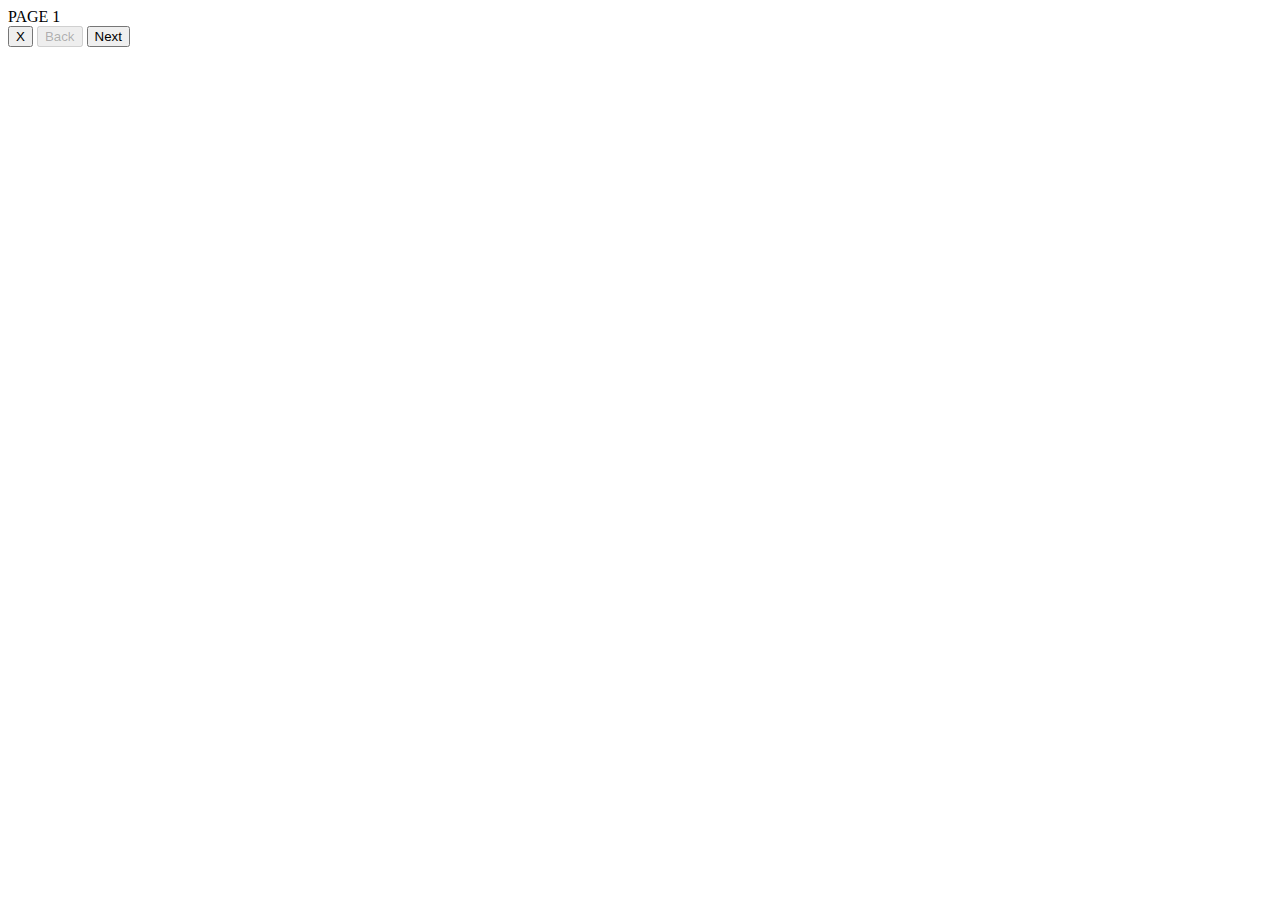
==== index.html @ 1f310f3a "first commit" ====
<!doctype html>
<html lang="en">
<head>
    <meta charset="UTF-8">
    <meta name="viewport"
          content="width=device-width, user-scalable=no, initial-scale=1.0, maximum-scale=1.0, minimum-scale=1.0">
    <meta http-equiv="X-UA-Compatible" content="ie=edge">
    <link rel="stylesheet" type="text/css" href="style.css">
    <title>Page1</title>
</head>
<body>
<div>PAGE 1</div>
<button id="closeWindow"> X </button>
<!--<div id="page1" class="close">page1</div>
<div id="page2" class="close">page2</div>
<div id="page3" class="open">page3</div>-->
<button id="back">Back</button>
<button id="next">Next</button>
<script src="script.js"></script>
</body>
</html>
---- style.css ----
.open {
    display: block;
}
.close {
    display: none;
}
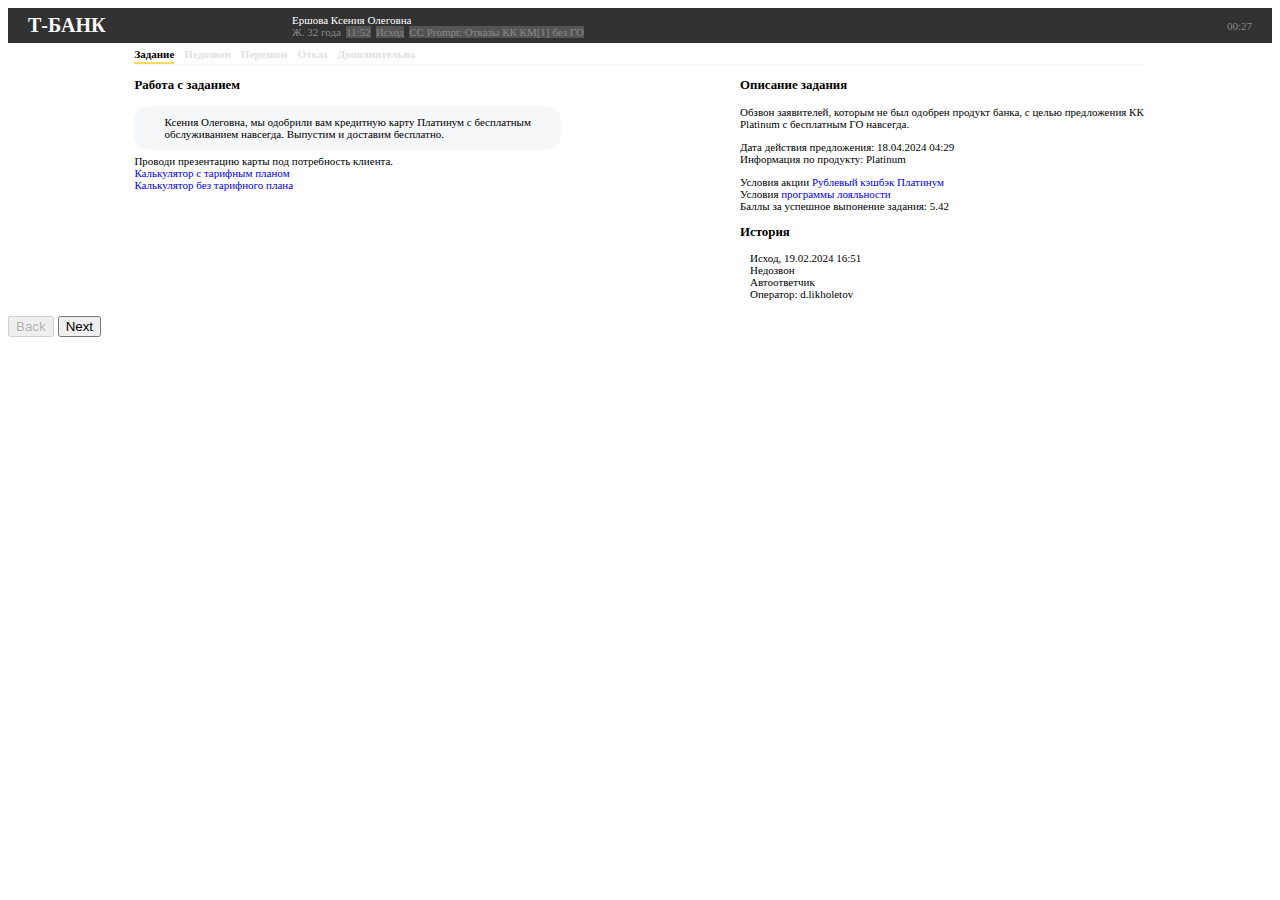
==== commit ac4c8967: "'secondCommit'" ====
--- a/index.html
+++ b/index.html
@@ -9,12 +9,70 @@
     <title>Page1</title>
 </head>
 <body>
-<div>PAGE 1</div>
-<button id="closeWindow"> X </button>
-<!--<div id="page1" class="close">page1</div>
-<div id="page2" class="close">page2</div>
-<div id="page3" class="open">page3</div>-->
-<button id="back">Back</button>
+<div class="page_one" id="page_id">
+    <header class="pageOne-header">
+        <div class="pageOne-header_label">Т-БАНК</div>
+        <div class="pageOne-header_info">
+            <div class="pageOne-header_client-info1">Ершова Ксения Олеговна</div>
+            <div class="pageOne-header_client-info2">
+                <div class="pageOne-header_info-item pageOne-header_info-item-age">Ж. 32 года</div>
+                <div class="pageOne-header_info-item">11:52</div>
+                <div class="pageOne-header_info-item">Исход</div>
+                <div class="pageOne-header_info-item">CC Prompt: Отказы КК КМ[1] без ГО</div>
+            </div>
+        </div>
+        <div class="pageOne-header_call-panel">
+            <div class="pageOne-header_timer">00:27</div>
+            <div class="pageOne-header_transfer"></div>
+            <div class="pageOne-header_microphone"></div>
+            <div class="pageOne-header_call-drop"></div>
+        </div>
+    </header>
+    <main>
+        <nav class="pageOne-main_navigation">
+            <ul class="pageOne-main_navigation-list">
+                <li class="active-list">Задание</li>
+                <li>Недозвон</li>
+                <li>Перезвон</li>
+                <li>Отказ</li>
+                <li>Дополнительно</li>
+            </ul>
+        </nav>
+        <div class="pageOne-main">
+            <div class="pageOne-main_content">
+                <h3>Работа с заданием</h3>
+                <div class="pageOne-main_sp">
+                    <span>Ксения Олеговна, мы одобрили вам кредитную карту Платинум с бесплатным
+                        <br/>обслуживанием навсегда. Выпустим и доставим бесплатно.</span>
+                </div>
+                <div>
+                    <span>Проводи презентацию карты под потребность клиента.</span>
+                    <br/><a href="#">Калькулятор с тарифным планом</a>
+                    <br/><a href="#">Калькулятор без тарифного плана</a>
+                </div>
+            </div>
+            <div class="pageOne-main_sidebar">
+                <h3>Описание задания</h3>
+                <p>Обзвон заявителей, которым не был одобрен продукт банка, с целью предложения КК Platinum с бесплатным ГО навсегда.</p>
+                <p>Дата действия предложения: 18.04.2024 04:29
+                    <br/>Информация по продукту: Platinum </p>
+                <p>Условия акции <a href="#">Рублевый кэшбэк Платинум</a>
+                    <br/>Условия <a href="#">программы лояльности</a>
+                    <br/>Баллы за успешное выпонение задания: 5.42
+                </p>
+
+                <h3>История</h3>
+                <ul class="pageOne-main_sidebar-list">
+                    <li>Исход, 19.02.2024 16:51</li>
+                    <li>Недозвон</li>
+                    <li>Автоответчик</li>
+                    <li>Оператор: d.likholetov</li>
+                </ul>
+            </div>
+        </div>
+    </main>
+</div>
+<button id="back" disabled>Back</button>
 <button id="next">Next</button>
 <script src="script.js"></script>
 </body>
--- a/style.css
+++ b/style.css
@@ -1,6 +1,119 @@
-.open {
-    display: block;
+#page_id {
+    display: flex;
+    flex-direction: column;
+    font-family: "Calibri";
+    font-size: 11px;
+    align-items: center;
+
 }
-.close {
-    display: none;
+
+header {
+
 }
+
+/*   PAGE 1   */
+.page_one a{
+    text-decoration: none;
+}
+/*  HEADER */
+.pageOne-header {
+    display: flex;
+    flex-direction: row;
+    justify-content: space-between;
+    align-items: center;
+    background-color: #323232;
+    color: #FFFFFF;
+    height: 35px;
+    width: 100%;
+}
+
+.pageOne-header_label {
+    font-size: 20px;
+    font-weight: bold;
+    margin: 0 20px;
+}
+
+.pageOne-header_info {
+    display: flex;
+    flex-direction: column;
+    flex-basis: 60%;
+    text-align: left;
+    margin: 0 20px;
+}
+.pageOne-header_client-info1 {
+    padding-left: 5px;
+}
+.pageOne-header_client-info2 {
+    display: flex;
+    flex-direction: row;
+}
+
+.pageOne-header_info-item {
+    margin-left: 5px;
+    background-color: #545454;
+    color: #898989;
+}
+
+.pageOne-header_info-item-age {
+    background-color: #323232;
+}
+.pageOne-header_call-panel {
+    margin: 0 20px;
+}
+.pageOne-header_timer {
+    color: #898989
+}
+/*  MAIN  */
+main {
+    display: flex;
+    flex-direction: column;
+    /*background-color: #898989;*/
+    width: 80%;
+    padding: 5px;
+}
+.pageOne-main_navigation {
+    border-bottom: 1px solid #F6F7F9;
+}
+.pageOne-main_navigation-list {
+    display: flex;
+    flex-direction: row;
+    list-style: none;
+    margin: 0;
+    padding: 0;
+}
+.pageOne-main_navigation-list li {
+    font-weight: bold;
+    color: #e1e1e2;
+    margin-right: 10px;
+    padding-bottom: 2px;
+}
+.pageOne-main_navigation-list li.active-list {
+    color: #000000;
+    border-bottom: 2px solid #FADD56;
+}
+.pageOne-main {
+    display: flex;
+    flex-direction: row;
+}
+.pageOne-main_content {
+    flex-basis: 85%;
+    display: flex;
+    flex-direction: column;
+}
+.pageOne-main_sp {
+    padding: 10px 30px;
+    margin-bottom: 5px;
+    border-radius: 15px;
+    background-color: #F6F7F9;
+    align-self: flex-start;
+}
+.pageOne-main_sidebar-list {
+    list-style: none;
+    padding-left: 10px;
+}
+.pageOne-main_sidebar-list li:first-child:after {
+    /*content: '';
+    height: 5px;
+    width: 5px;*/
+    background-color: #FADD56;
+}
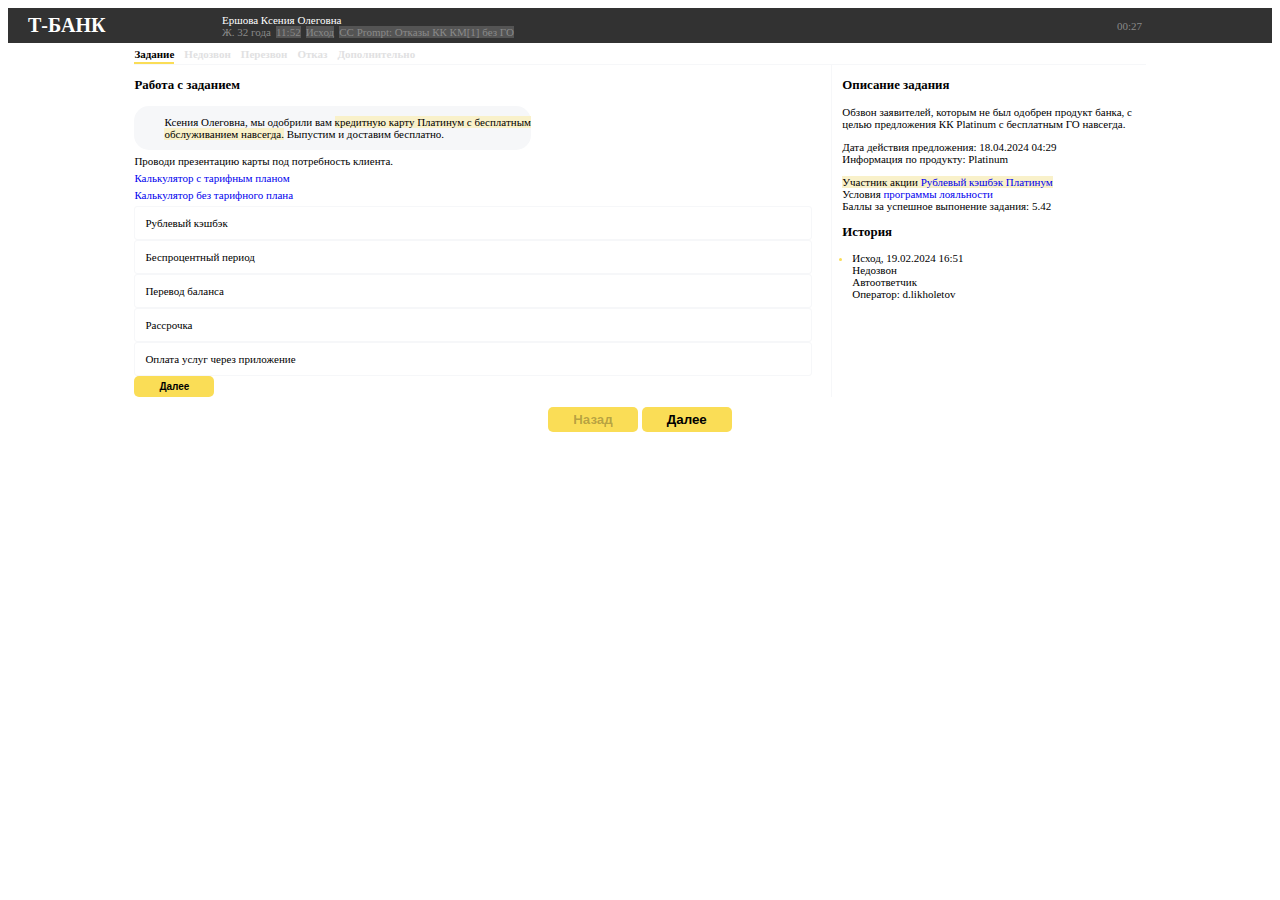
==== commit fb0acda7: "thirdCommit" ====
--- a/index.html
+++ b/index.html
@@ -5,8 +5,14 @@
     <meta name="viewport"
           content="width=device-width, user-scalable=no, initial-scale=1.0, maximum-scale=1.0, minimum-scale=1.0">
     <meta http-equiv="X-UA-Compatible" content="ie=edge">
+    <link rel='stylesheet' href='https://cdn-uicons.flaticon.com/2.4.2/uicons-bold-rounded/css/uicons-bold-rounded.css'>
+    <link rel='stylesheet' href='https://cdn-uicons.flaticon.com/2.4.2/uicons-solid-rounded/css/uicons-solid-rounded.css'>
+    <link rel='stylesheet' href='https://cdn-uicons.flaticon.com/2.4.2/uicons-regular-straight/css/uicons-regular-straight.css'>
+    <link rel='stylesheet' href='https://cdn-uicons.flaticon.com/2.4.2/uicons-thin-straight/css/uicons-thin-straight.css'>
+
+    <link rel='stylesheet' href='https://cdn-uicons.flaticon.com/2.4.2/uicons-regular-rounded/css/uicons-regular-rounded.css'>
     <link rel="stylesheet" type="text/css" href="style.css">
-    <title>Page1</title>
+    <title>Интерфейс 1</title>
 </head>
 <body>
 <div class="page_one" id="page_id">
@@ -22,13 +28,13 @@
             </div>
         </div>
         <div class="pageOne-header_call-panel">
-            <div class="pageOne-header_timer">00:27</div>
-            <div class="pageOne-header_transfer"></div>
-            <div class="pageOne-header_microphone"></div>
-            <div class="pageOne-header_call-drop"></div>
+            <div class="pageOne-header_call-item pageOne-header_timer">00:27</div>
+            <div class="pageOne-header_call-item"> <i class="fi fi-br-call-outgoing"></i></div>
+            <div class="pageOne-header_call-item"> <i class="fi fi-rs-circle-microphone"></i></div>
+            <div class="pageOne-header_call-item"> <i class="fi fi-sr-square-phone-hangup"></i></div>
         </div>
     </header>
-    <main>
+    <main class="pageOne-main">
         <nav class="pageOne-main_navigation">
             <ul class="pageOne-main_navigation-list">
                 <li class="active-list">Задание</li>
@@ -38,17 +44,45 @@
                 <li>Дополнительно</li>
             </ul>
         </nav>
-        <div class="pageOne-main">
+        <div class="pageOne-main_content-center">
             <div class="pageOne-main_content">
                 <h3>Работа с заданием</h3>
                 <div class="pageOne-main_sp">
-                    <span>Ксения Олеговна, мы одобрили вам кредитную карту Платинум с бесплатным
-                        <br/>обслуживанием навсегда. Выпустим и доставим бесплатно.</span>
+                    <div class="pageOne-main_sp-item"><i class="fi fi-rr-volume"></i></div>
+                    <div class="pageOne-main_sp-item">
+                        <span>Ксения Олеговна, мы одобрили вам <span class="mark">кредитную карту Платинум с бесплатным
+                        <br/>обслуживанием навсегда.</span> Выпустим и доставим бесплатно.</span>
+                    </div>
                 </div>
                 <div>
-                    <span>Проводи презентацию карты под потребность клиента.</span>
-                    <br/><a href="#">Калькулятор с тарифным планом</a>
-                    <br/><a href="#">Калькулятор без тарифного плана</a>
+                    <div class="pageOne-main_help-item">Проводи презентацию карты под потребность клиента.</div>
+                    <div class="pageOne-main_help-item"><a href="#">Калькулятор с тарифным планом</a></div>
+                    <div class="pageOne-main_help-item"><a href="#">Калькулятор без тарифного плана</a></div>
+                </div>
+                <div class="pageOne-main_burger">
+                    <div class="pageOne-main_burger-item">
+                        <div>Рублевый кэшбэк</div>
+                        <div><i class="fi fi-ts-angle-small-down"></i></div>
+                    </div>
+                    <div class="pageOne-main_burger-item">
+                        <div>Беспроцентный период</div>
+                        <div><i class="fi fi-ts-angle-small-down"></i></div>
+                    </div>
+                    <div class="pageOne-main_burger-item">
+                        <div>Перевод баланса</div>
+                        <div><i class="fi fi-ts-angle-small-down"></i></div>
+                    </div>
+                    <div class="pageOne-main_burger-item">
+                        <div>Рассрочка</div>
+                        <div><i class="fi fi-ts-angle-small-down"></i></div>
+                    </div>
+                    <div class="pageOne-main_burger-item">
+                        <div>Оплата услуг через приложение</div>
+                        <div><i class="fi fi-ts-angle-small-down"></i></div>
+                    </div>
+                </div>
+                <div>
+                    <button class="page-buttons pageOne-main_button">Далее</button>
                 </div>
             </div>
             <div class="pageOne-main_sidebar">
@@ -56,14 +90,13 @@
                 <p>Обзвон заявителей, которым не был одобрен продукт банка, с целью предложения КК Platinum с бесплатным ГО навсегда.</p>
                 <p>Дата действия предложения: 18.04.2024 04:29
                     <br/>Информация по продукту: Platinum </p>
-                <p>Условия акции <a href="#">Рублевый кэшбэк Платинум</a>
+                <p><span class="mark">Участник акции <a href="#">Рублевый кэшбэк Платинум</a></span>
                     <br/>Условия <a href="#">программы лояльности</a>
                     <br/>Баллы за успешное выпонение задания: 5.42
                 </p>
-
                 <h3>История</h3>
                 <ul class="pageOne-main_sidebar-list">
-                    <li>Исход, 19.02.2024 16:51</li>
+                    <li id="mark-list-item">Исход, 19.02.2024 16:51</li>
                     <li>Недозвон</li>
                     <li>Автоответчик</li>
                     <li>Оператор: d.likholetov</li>
@@ -72,8 +105,10 @@
         </div>
     </main>
 </div>
-<button id="back" disabled>Back</button>
-<button id="next">Next</button>
+<div class="page-buttons_panel">
+    <button class="page-buttons" id="back" disabled>Назад</button>
+    <button class="page-buttons" id="next">Далее</button>
+</div>
 <script src="script.js"></script>
 </body>
 </html>--- a/style.css
+++ b/style.css
@@ -4,11 +4,21 @@
     font-family: "Calibri";
     font-size: 11px;
     align-items: center;
-
-}
-
-header {
-
+}
+.page-buttons_panel {
+    text-align: center;
+    margin-top: 5px;
+}
+.page-buttons {
+    background-color: #FADD56;
+    border: none;
+    border-radius: 5px;
+    padding: 5px 25px;
+    font-weight: bold;
+ }
+.page-buttons:hover {
+    cursor: pointer;
+    opacity: .8;
 }
 
 /*   PAGE 1   */
@@ -26,13 +36,11 @@
     height: 35px;
     width: 100%;
 }
-
 .pageOne-header_label {
     font-size: 20px;
     font-weight: bold;
     margin: 0 20px;
 }
-
 .pageOne-header_info {
     display: flex;
     flex-direction: column;
@@ -47,27 +55,29 @@
     display: flex;
     flex-direction: row;
 }
-
 .pageOne-header_info-item {
     margin-left: 5px;
     background-color: #545454;
     color: #898989;
 }
-
 .pageOne-header_info-item-age {
     background-color: #323232;
 }
 .pageOne-header_call-panel {
-    margin: 0 20px;
+    margin: 20px 50px;
+    display: flex;
+    flex-direction: row;
+}
+.pageOne-header_call-item {
+    margin-right: 20px;
 }
 .pageOne-header_timer {
     color: #898989
 }
 /*  MAIN  */
-main {
-    display: flex;
-    flex-direction: column;
-    /*background-color: #898989;*/
+.pageOne-main {
+    display: flex;
+    flex-direction: column;
     width: 80%;
     padding: 5px;
 }
@@ -91,29 +101,123 @@
     color: #000000;
     border-bottom: 2px solid #FADD56;
 }
-.pageOne-main {
-    display: flex;
-    flex-direction: row;
+.pageOne-main_content-center {
+    display: flex;
+    flex-direction: row;
+    justify-content: space-between;
 }
 .pageOne-main_content {
-    flex-basis: 85%;
+    flex-basis: 67%;
     display: flex;
     flex-direction: column;
 }
 .pageOne-main_sp {
-    padding: 10px 30px;
+    display: flex;
+    flex-direction: row;
+    align-items: center;
+    justify-content: space-between;
     margin-bottom: 5px;
     border-radius: 15px;
     background-color: #F6F7F9;
     align-self: flex-start;
 }
+.pageOne-main_sp-item {
+    padding: 10px 0 10px 15px;
+}
+.mark {
+    background-color: #F9F1CA;
+}
+.pageOne-main_help-item {
+    padding-bottom: 5px;
+}
+.pageOne-main_burger {
+    display: flex;
+    flex-direction: column;
+}
+.pageOne-main_burger-item {
+    display: flex;
+    flex-direction: row;
+    justify-content: space-between;
+    border: 1px solid #F6F7F9;
+    border-radius: 3px;
+    padding: 10px;
+}
+.pageOne-main_button {
+    font-size: 10px;
+}
+.pageOne-main_button:hover {
+    cursor: auto;
+    opacity: 1;
+}
+.pageOne-main_sidebar {
+    padding-left: 10px;
+    border-left: 1px solid #F6F7F9;
+    flex-basis: 30%;
+}
 .pageOne-main_sidebar-list {
+    padding-left: 10px;
+}
+.pageOne-main_sidebar-list li::marker {
+    color: #FFFFFF;
+}
+#mark-list-item::marker {
+    color: #FADD56;
+}
+
+
+/*  Page 2  */
+#page_id.page_two {
+    font-size: 9px;
+}
+.pageTwo-header {
+    display: flex;
+    flex-direction: row;
+    justify-content: space-between;
+    align-items: center;
+    height: 35px;
+    width: 100%;
+    box-shadow: 0 5px 5px rgba(164, 164, 164, 0.2);;
+}
+.pageTwo-header_label {
+    font-weight: bold;
+    font-size: 12px;
+    margin: 0 20px;
+}
+.pageTwo-header_navigation-list {
     list-style: none;
-    padding-left: 10px;
-}
-.pageOne-main_sidebar-list li:first-child:after {
-    /*content: '';
-    height: 5px;
-    width: 5px;*/
-    background-color: #FADD56;
-}
+    display: flex;
+    flex-direction: row;
+    margin-bottom: 0;
+}
+.pageTwo-header_navigation-list li {
+    color: grey;
+    margin-right: 12px;
+    padding-bottom: 10px;
+}
+.pageTwo-header_navigation-list li.active-list{
+    border-bottom: 2px solid #FADD56;
+}
+
+
+
+
+
+
+
+
+
+
+
+
+
+
+
+
+
+
+
+
+
+
+
+
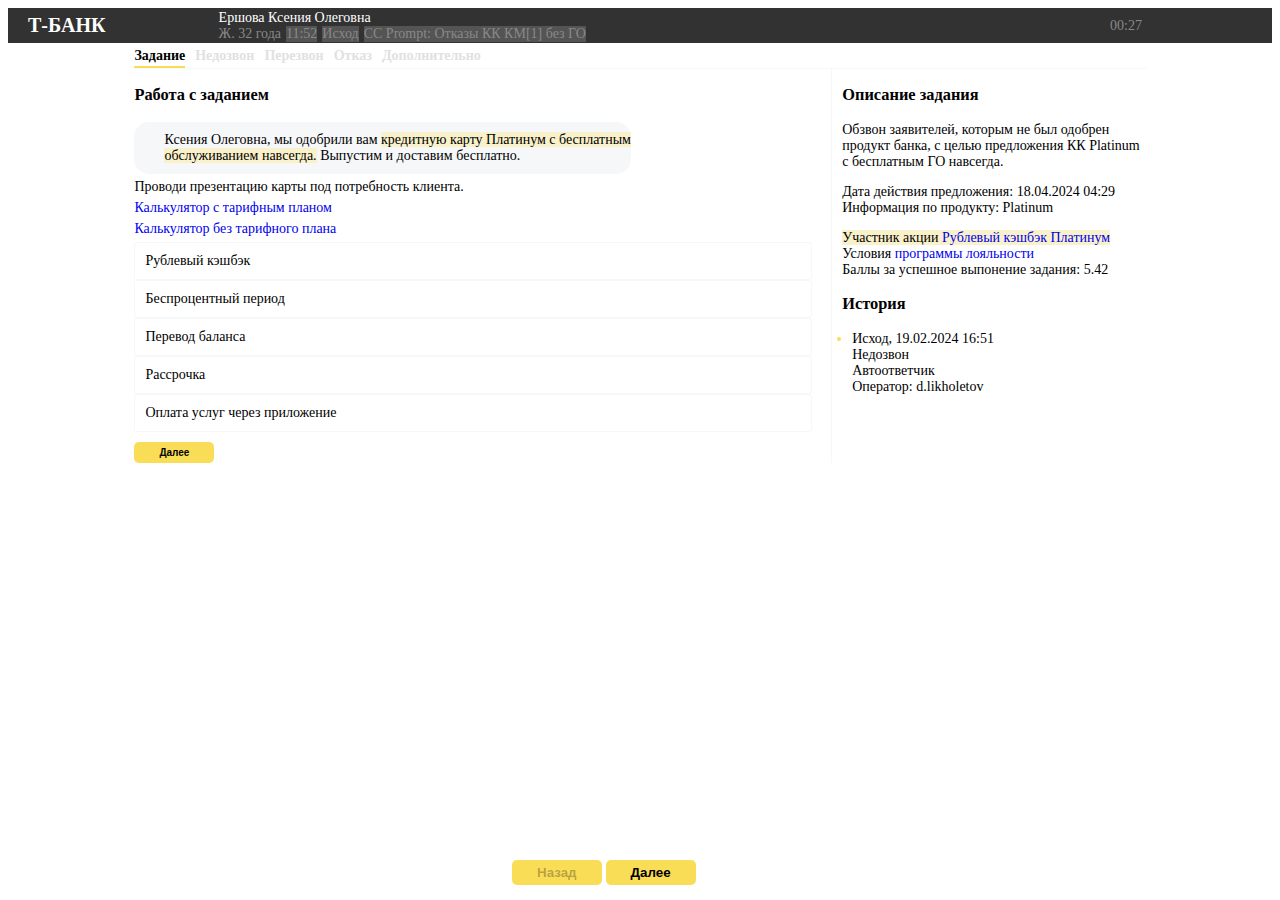
==== commit bccb36a9: "pullRequest" ====
--- a/index.html
+++ b/index.html
@@ -9,7 +9,6 @@
     <link rel='stylesheet' href='https://cdn-uicons.flaticon.com/2.4.2/uicons-solid-rounded/css/uicons-solid-rounded.css'>
     <link rel='stylesheet' href='https://cdn-uicons.flaticon.com/2.4.2/uicons-regular-straight/css/uicons-regular-straight.css'>
     <link rel='stylesheet' href='https://cdn-uicons.flaticon.com/2.4.2/uicons-thin-straight/css/uicons-thin-straight.css'>
-
     <link rel='stylesheet' href='https://cdn-uicons.flaticon.com/2.4.2/uicons-regular-rounded/css/uicons-regular-rounded.css'>
     <link rel="stylesheet" type="text/css" href="style.css">
     <title>Интерфейс 1</title>
--- a/style.css
+++ b/style.css
@@ -2,10 +2,13 @@
     display: flex;
     flex-direction: column;
     font-family: "Calibri";
-    font-size: 11px;
+    font-size: 14px;
     align-items: center;
 }
 .page-buttons_panel {
+    position: absolute;
+    bottom: 15px;
+    left: 40%;
     text-align: center;
     margin-top: 5px;
 }
@@ -144,6 +147,7 @@
 }
 .pageOne-main_button {
     font-size: 10px;
+    margin-top: 10px;
 }
 .pageOne-main_button:hover {
     cursor: auto;
@@ -164,10 +168,13 @@
     color: #FADD56;
 }
 
-
 /*  Page 2  */
 #page_id.page_two {
-    font-size: 9px;
+    font-size: 14px;
+}
+.page_two a {
+    color: #608BEA;
+    text-decoration: none;
 }
 .pageTwo-header {
     display: flex;
@@ -197,27 +204,368 @@
 .pageTwo-header_navigation-list li.active-list{
     border-bottom: 2px solid #FADD56;
 }
-
-
-
-
-
-
-
-
-
-
-
-
-
-
-
-
-
-
-
-
-
-
-
-
+.pageTwo-main {
+    display: flex;
+    flex-direction: column;
+    min-width: 100%;
+}
+.pageTwo-main_tabs-panel {
+    padding-top: 10px;
+    display: flex;
+    flex-direction: row;
+    justify-content: space-between;
+    border-bottom: 1px solid #F6F7F9;
+}
+.pageTwo-main_left {
+    display: flex;
+    flex-direction: column;
+    padding-left: 15px;
+}
+.pageTwo-main_tabs-backStep {
+    color: grey;
+}
+.pageTwo-main_tabs-label {
+    font-size: 14px;
+    font-weight: bold;
+}
+.pageTwo-main_tabs-info {
+    display: flex;
+    flex-direction: row;
+    align-items: flex-end;
+}
+.pageTwo-main_tabs-infoItems {
+    margin-right: 10px;
+}
+.pageTwo-main_tabs-infoItems-mark {
+    font-size: 7px;
+    padding: 2px 5px;
+    background-color: #e1e1e2;
+    border-radius: 8px;
+}
+.pageTwo-main_right ul{
+    display: flex;
+    flex-direction: row;
+    list-style: none;
+    margin-bottom: 0;
+}
+.pageTwo-main_right ul li {
+    padding-bottom: 10px;
+    margin-right: 15px;
+    color: grey;
+}
+.pageTwo-main_right ul li.active-list {
+    border-bottom: 2px solid #FADD56;
+}
+.pageTwo_status-event {
+    background-color: #EDF1F7;
+    border-radius: 5px;
+    font-weight: bold;
+    padding: 2px 5px;
+}
+.pageTwo-main_content {
+    display: flex;
+    flex-direction: row;
+    justify-content: space-between;
+}
+.pageTwo-main_content-items {
+    display: flex;
+    flex-direction: column;
+    padding: 15px;
+    flex-basis: 33%;
+}
+.pageTwo-main_content-companyInfo {
+    display: flex;
+    flex-direction: column;
+    color: black;
+    padding: 5px 15px;
+    border: 1px solid #F6F7F9;
+    border-radius: 5px;
+}
+.pageTwo-main_content-companyInfo .head {
+    color: lightgrey;
+    font-weight: bold;
+    padding-bottom: 5px;
+    margin-top: 5px;
+}
+.pageTwo-main_content-companyInfo-items.push{
+    text-align: center;
+    padding-top: 5px;
+}
+.pageTwo-main_content-companyInfo-items.border {
+    border-bottom: 1px solid #F6F7F9;
+}
+.pageTwo-main_content-companyInfo-items-mark {
+    display: flex;
+    flex-direction: row;
+    justify-content: space-between;
+    padding-bottom: 5px;
+    margin-top: 5px;
+}
+.mark-grey {
+    color: grey;
+    background-color: #EDF1F7;
+    padding: 5px;
+    border-radius: 5px;
+    margin-top: 10px;
+    margin-bottom: 10px;
+}
+.companyInfo-items-mark {
+    display: flex;
+    flex-direction: row;
+    align-items: flex-end;
+}
+.companyInfo-items-mark div {
+    margin-left: 10px;
+}
+.pageTwo_text-grey {
+    line-height: 13px;
+    padding-bottom: 10px;
+    color: #a09f9f;
+}
+.pageTwo_downloadFile {
+    border: 1px dashed #608BEA;
+    text-align: center;
+    padding: 3px;
+    border-radius: 5px;
+}
+.pageTwo-main_content-tasks {
+    padding: 10px;
+    margin: 5px;
+    border: 1px solid #F6F7F9;
+    border-radius: 5px;
+}
+.pageTwo-main_content-tasks_bold {
+    display: block;
+    font-weight: bold;
+    margin-bottom: 10px;
+    margin-right: 10px;
+}
+.pageTwo-main_content-tasksHeader {
+    display: flex;
+    flex-direction: row;
+}
+.pageTwo-main_content-events {
+    display:flex;
+    flex-direction: column;
+    padding-top: 10px;
+}
+.pageTwo-main_event {
+    display: flex;
+    flex-direction: row;
+    padding-bottom: 10px;
+    border-bottom: 1px solid #F6F7F9;
+}
+.pageTwo-main_event-icons {
+    display: flex;
+    flex-direction: column;
+}
+.pageTwo-main_event-status {
+    display: flex;
+    flex-direction: column;
+    margin-left: 10px;
+    flex-basis: 100%;
+}
+.pageTwo-main_event-status-items {
+    display: flex;
+    flex-direction: column;
+    background-color: #EBECEE;
+    padding: 5px;
+    margin-bottom: 5px;
+    border-radius: 5px;
+}
+.pageTwo-main_event-status-item.status {
+    font-weight: bold;
+}
+.pageTwo-main_event-status-item.time {
+    color: gray;
+}
+.pageTwo-main_event-icons-item {
+    margin: 5px;
+}
+.pageTwo-main_event-comment {
+    display: flex;
+    flex-direction: row;
+    justify-content: space-between;
+    padding-top: 10px;
+}
+.pageTwo-main_event-commentIcons {
+    display: flex;
+    flex-direction: row;
+}
+.pageTwo-main_event-commentIcons-item {
+    margin-right: 5px;
+}
+
+.mark-grey.area {
+    padding-bottom: 30px;
+}
+.mark-grey.input {
+    display: flex;
+    flex-direction: row;
+    justify-content: space-between;
+}
+.pageTwo-main_deal-checkbox {
+    display: flex;
+    flex-direction: row;
+    align-items: center;
+}
+.pageTwo-main_products {
+    display: flex;
+    flex-direction: row;
+    justify-content: space-between;
+    align-items: center;
+}
+.pageTwo-main_products div {
+    font-size: 8px;
+    font-weight: bold;
+    padding: 5px 10px;
+    background-color: #EDF1F7;
+    border-radius: 5px;
+}
+
+/*  Page 3  */
+.page_three {
+    background-color: #F5F5F5;
+}
+.pageThree-header {
+    display: flex;
+    flex-direction: row;
+    justify-content: space-between;
+    align-items: center;
+    min-width: 100%;
+    background-color: #FFFFFF;
+    border-bottom: 2px solid #F5F5F5;
+}
+.pageThree-header_item {
+    display: flex;
+    flex-direction: row;
+    align-items: center;
+}
+.pageThree-header_item-icon {
+    margin-left: 10px;
+}
+.pageThree-header_item.label {
+    min-width: 80px;
+}
+.pageThree-header_item.search {
+    display: flex;
+    flex-direction: row;
+    justify-content: space-between;
+    flex-grow: 1;
+    border-left: 2px solid #EBECEE;
+    border-right: 2px solid #EBECEE;
+    padding-right: 10px;
+    padding-bottom: 10px;
+    padding-top: 10px;
+    margin-left: 10px;
+}
+.pageThree-header_item.panel {
+    flex-basis: 10%;
+}
+.pageThree-header_item-search {
+    display: flex;
+    flex-direction: row;
+    align-items: center;
+}
+.pageThree-header_item-button {
+    min-width: 80px;
+    color: #FFFFFF;
+    background-color: #5491CF;
+    padding: 5px;
+    border-radius: 3px;
+    margin-left: 10px;
+}
+.pageThree-main {
+    display: flex;
+    flex-direction: row;
+    justify-content: space-between;
+    min-height: 500px;
+    min-width: 100%;
+}
+.pageThree-content {
+    display: flex;
+    flex-direction: column;
+    margin: 5px;
+    min-width: 19%;
+}
+.pageThree-content_header {
+    border-bottom: 1px solid blue;
+    text-align: center;
+    padding: 5px;
+    margin: 5px;
+}
+.pageThree-content_header.qualification {
+    border-bottom: 1px solid #C69751;
+}
+.pageThree-content_header.win{
+    border-bottom: 1px solid #CECD61;
+}
+.pageThree-content_add {
+    text-align: center;
+    padding: 10px;
+    border: 1px solid #EBECEE;
+    border-radius: 3px;
+}
+.pageThree-content_task {
+    background-color: #FFFFFF;
+    display: flex;
+    flex-direction: row;
+    justify-content: space-between;
+    border: 1px solid #EBECEE;
+    border-radius: 5px;
+    margin-top: 5px;
+}
+.pageThree-content_task-left {
+    display: flex;
+    flex-direction: column;
+    padding: 5px;
+}
+.pageThree-content_task-right {
+    display: flex;
+    flex-direction: column;
+    justify-content: space-between;
+    padding: 5px;
+}
+.task_clientName {
+    font-weight: bold;
+}
+.task_clientCompany {
+    color: #EBECEE;
+}
+.task_clientCompany-href a {
+    text-decoration: none;
+}
+.task_clientCompany-status {
+    font-size: 8px;
+    border: 1px solid #EBECEE;
+    padding: 2px;
+    border-radius: 3px;
+}
+.task_tags {
+    display: flex;
+    flex-direction: row;
+}
+.task_past {
+    align-self: flex-end;
+}
+
+
+
+
+
+
+
+
+
+
+
+
+
+
+
+
+
+
+
+
+
